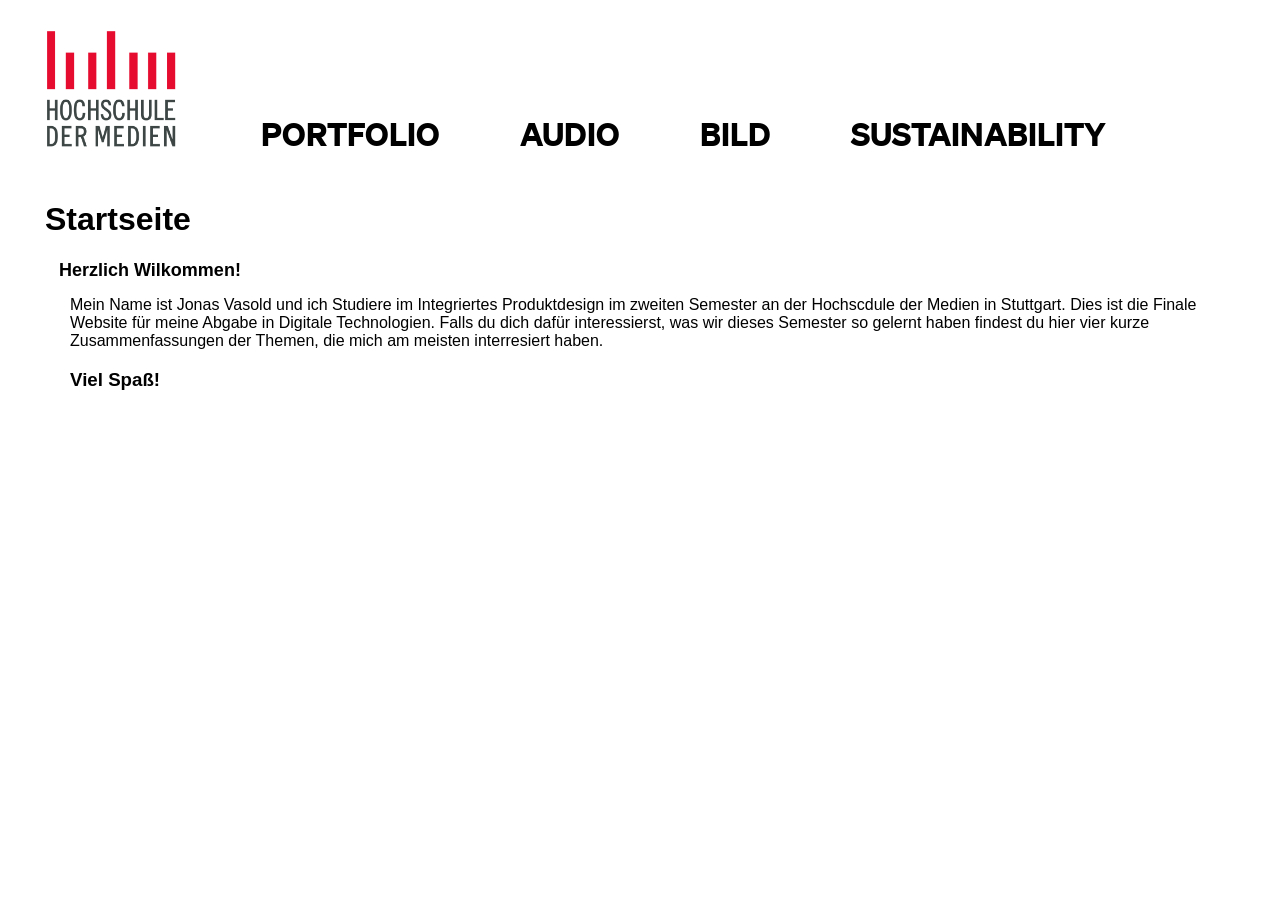
==== index.html @ f0445aa1 "Add files via upload" ====
<DOCTYPE html>
     
    <html>
    <head>
        <link href="https://fonts.googleapis.com/css2?family=Roboto:wght@300;700&display=swap rel=stylesheet type=text/css">
        <meta charset="utf-8">
        <title>Website &ndash; Sartseite</title>
        <link rel="stylesheet" href="css/Style.css">
    </head>

     <body>
        <div class="container">
              <div class="main-header-container">
                <header class="main-header clearfix">
                    <a class="logo" href="index.html">
                        <img src="img/hdmlogo.png" height="130">
                    </a>
                    <nav class="vertmenu">
                        <ul classs='clearfix'>
                            <li><a href="portfolio.html">Portfolio</a></li>
                            <li><a href="audio.html">Audio</a></li>
                            <li><a href="bild.html">Bild</a></li>
                            <li><a href="sustainability.html">Sustainability</a></li>
                        </ul>
                    </nav> <!-- Navigation -->
                </header> <!-- Kopfzeile Inhalt -->
              </div> <!-- Kopfzeile Container -->
             
              <div class="text-container">
                 <h1>Startseite</h1>
                 <h2>Herzlich Wilkommen!</h2>
                 <a>Mein Name ist Jonas Vasold und ich Studiere im Integriertes Produktdesign im zweiten Semester an der Hochscdule der Medien in Stuttgart.
                     Dies ist die Finale Website für meine Abgabe in Digitale Technologien. Falls du dich dafür interessierst, was wir dieses Semester so gelernt haben findest du hier vier kurze Zusammenfassungen der Themen, die mich am meisten interresiert haben. 
                 </a>
                 <h3>Viel Spaß!</h2>
             </div>

        </div>


    </body>
---- css/Style.css ----
*{
    -webkit-box-sizing: border-box;
    -moz-box-sizing: border-box;
    -o-box-sizing: border-box;
    box-sizing: border-box;
}
@font-face {
    font-family: soehne;
    src: url(../fonts/test-soehne-dreiviertelfett.woff);
}


body{
    font-family: 'Roboto', sans-serif;
    max-width: 1200px;
    margin: auto;
    padding: 0px;
}

a {
    text-decoration: none;

}

.main-header {
    position: fixed;
    top: 0pxs;
    background-color: white;
    width: 100%;
    height: 175px;

}

.main-header .logo {
    float:left;
    padding-top: 25px;
}

.main-header nav {
    float:left;
    padding-top: 95px;
    border-color: crimson;
}

.main-header ul {
list-style: none;
}

.main-header li {
    float:left;
}


.main-header nav a {
    display: block;
    padding: 3px 40px;
    font-family:'soehne';
    text-transform: uppercase;
    font-size: xx-large;
    color: black;
}

.main-header nav a:hover {
    color: rgb(255, 255, 255);
}

.main-header nav a:hover {
    background-color: black;
}

.text-container  {
    padding-top: 180px;    
    padding-left: 30px;
    padding-bottom: 30px;
    max-width: 1170px;
}

.text-container h1 {
    font-size: xx-large;
    font-weight: 900;
    text-indent: -25px;   
}

.text-container h2 {
    font-size: large;
    font-weight: 900;
    padding-left: 4px;
    text-indent: -15px;

}
.text-container a {
    font-size: medium;
    font-weight: 500;
}

.picture {
    padding-top: 20px;
}

.pdf-container{
    padding-top: 15px;
}

.footer{
    font-size: medium;
    float: none;
    padding: 30px;
    margin: auto;
    width: 50%;
    text-align: center;
    text-decoration: none;
    
}

.clearfix:before,
.clearfix:after {
    content:"";
    display:table;
    clear:both;
}
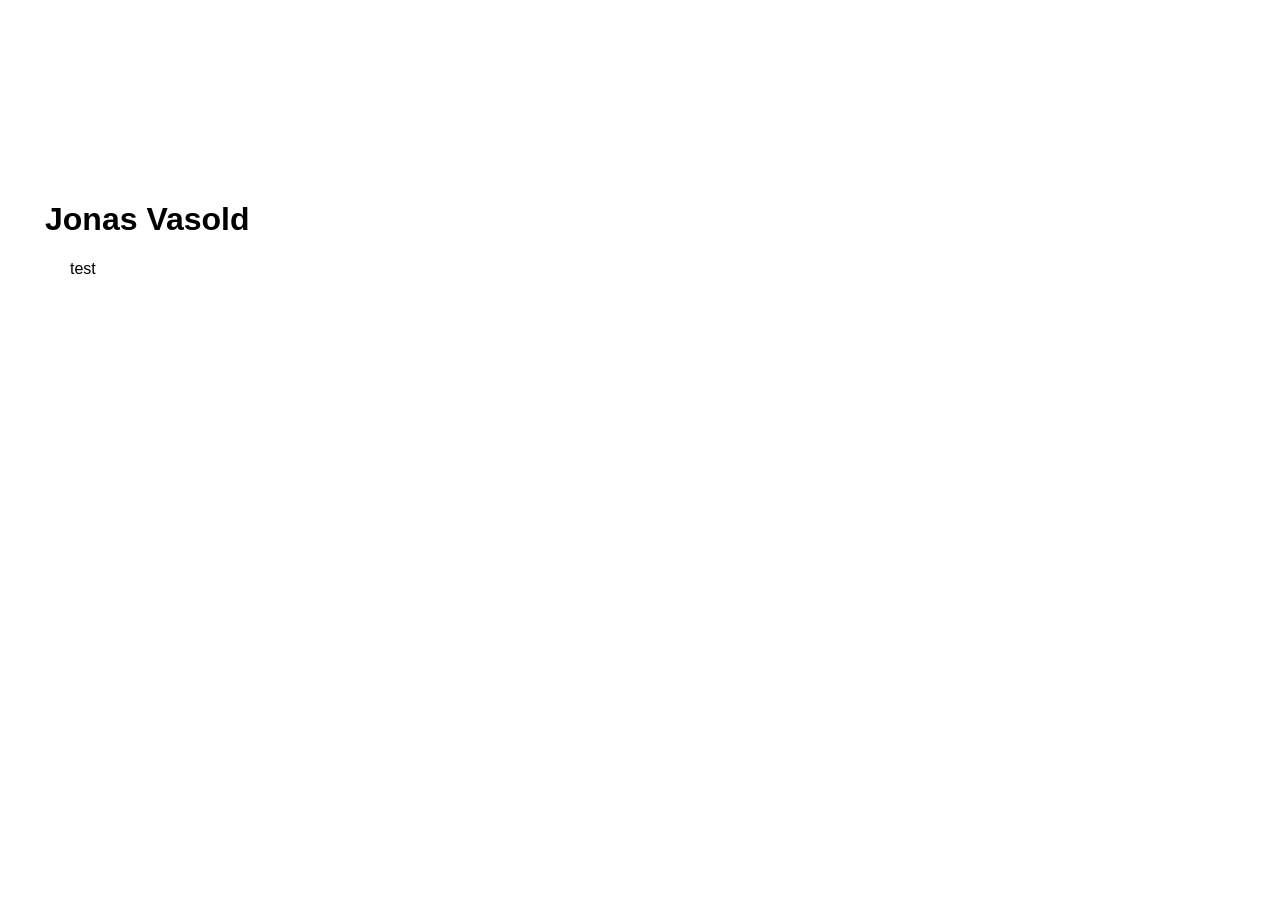
==== commit 8256b1b9: "Update index.html" ====
--- a/index.html
+++ b/index.html
@@ -10,29 +10,10 @@
 
      <body>
         <div class="container">
-              <div class="main-header-container">
-                <header class="main-header clearfix">
-                    <a class="logo" href="index.html">
-                        <img src="img/hdmlogo.png" height="130">
-                    </a>
-                    <nav class="vertmenu">
-                        <ul classs='clearfix'>
-                            <li><a href="portfolio.html">Portfolio</a></li>
-                            <li><a href="audio.html">Audio</a></li>
-                            <li><a href="bild.html">Bild</a></li>
-                            <li><a href="sustainability.html">Sustainability</a></li>
-                        </ul>
-                    </nav> <!-- Navigation -->
-                </header> <!-- Kopfzeile Inhalt -->
-              </div> <!-- Kopfzeile Container -->
-             
+                           
               <div class="text-container">
-                 <h1>Startseite</h1>
-                 <h2>Herzlich Wilkommen!</h2>
-                 <a>Mein Name ist Jonas Vasold und ich Studiere im Integriertes Produktdesign im zweiten Semester an der Hochscdule der Medien in Stuttgart.
-                     Dies ist die Finale Website für meine Abgabe in Digitale Technologien. Falls du dich dafür interessierst, was wir dieses Semester so gelernt haben findest du hier vier kurze Zusammenfassungen der Themen, die mich am meisten interresiert haben. 
-                 </a>
-                 <h3>Viel Spaß!</h2>
+                 <h1>Jonas Vasold</h1>
+                 <a>test</a>
              </div>
 
         </div>
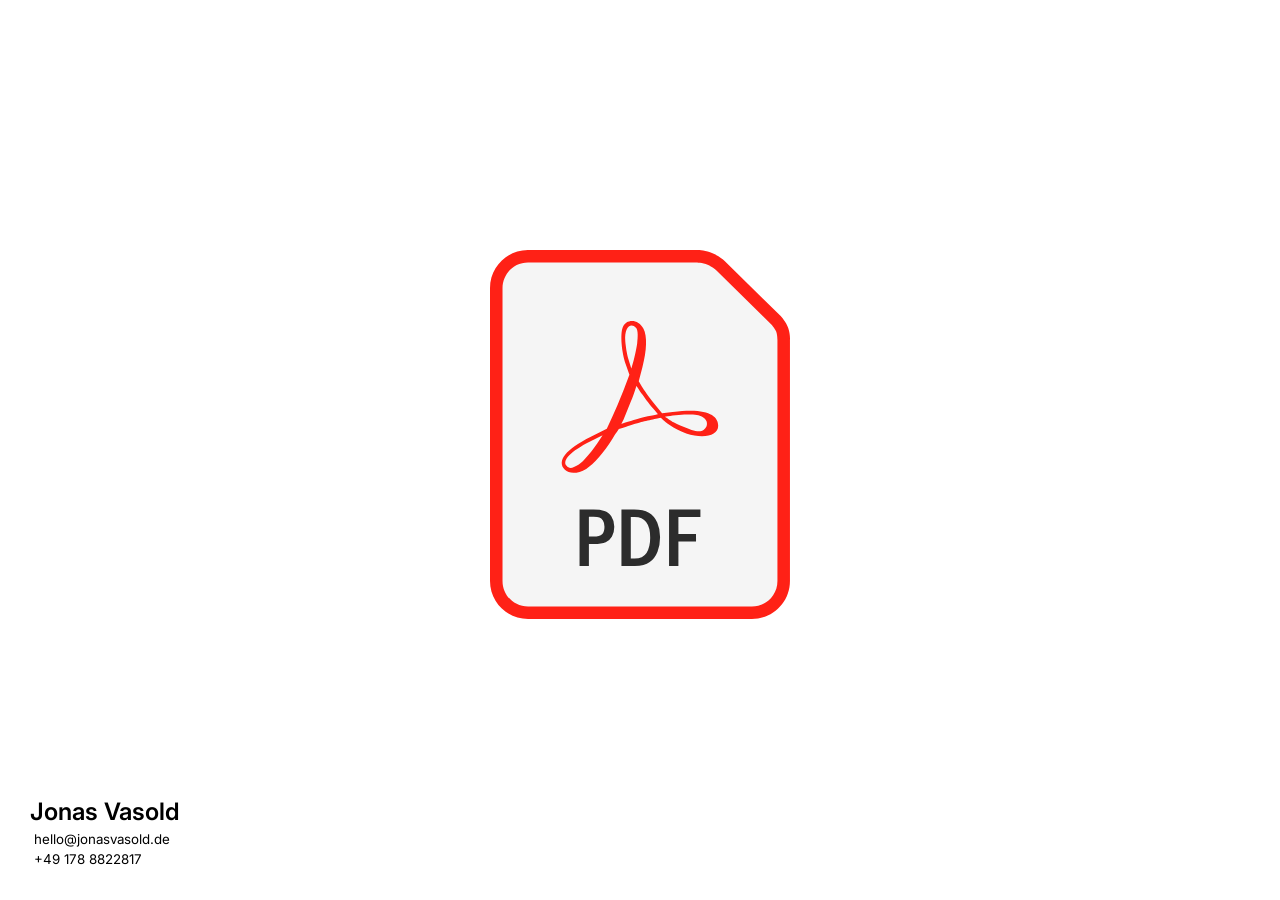
==== commit 219ed3a7: "Add files via upload" ====
--- a/index.html
+++ b/index.html
@@ -1,29 +1,30 @@
- <DOCTYPE html>
-     
-    <html>
-    <head>
-        <link href="https://fonts.googleapis.com/css2?family=Roboto:wght@300;700&display=swap rel=stylesheet type=text/css">
-        <meta charset="utf-8">
-        <title>Website &ndash; Sartseite</title>
-        <link rel="stylesheet" href="css/Style.css">
-    </head>
-
-     <body>
-        <div class="container">
-                           
-              <div class="text-container">
-                 <h1>Jonas Vasold</h1>
-                 <a>test</a>
-             </div>
-
-        </div>
-
-
-    </body>
- 
-
-
-
-
-
-
+<!DOCTYPE html>
+<html lang="en">
+<head>
+    <meta charset="UTF-8">
+    <meta name="viewport" content="width=device-width, initial-scale=1.0">
+    <title>Document</title>
+    <link rel="stylesheet"  href="style.css">
+</head>
+<body>
+    <div class="center">
+        <a href="/pdf/Portfolio.pdf" target="_blank">
+        <img src="/image/PDF_file_icon.svg" width="100%">
+        </a>
+    </div>
+    
+<section>
+    <div class="flex-container">
+        <div class="text-container">
+            <h1> Jonas Vasold </h1>
+            <p>
+                <a href="mailto:hello@jonasvasold.de">hello@jonasvasold.de</a>
+                <br>
+                <a href="tel:+491788822817">+49 178 8822817</a>
+            </p>
+        </div>
+    </div>
+</section>
+
+</body>
+</html>
--- a/style.css
+++ b/style.css
@@ -0,0 +1,67 @@
+@import url('https://fonts.googleapis.com/css2?family=Inter:ital,opsz,wght@0,14..32,100..900;1,14..32,100..900&display=swap');
+
+:root {
+  --base-color: #ffffff;  
+  --text-color: #000000;
+}
+
+* {
+    margin: 0;
+    padding: 0;
+    box-sizing: border-box;
+}
+
+html {
+    font-family: Inter, Arial, Helvetica, sans-serif;
+    color: var(--text-color);
+    text-decoration: none;
+    
+}
+
+body {
+    padding: 1em;
+    background-color: var(--base-color);
+}
+
+h1 {
+    margin-bottom: 3pt;
+    font-size: 12;
+    font-weight: 600;
+
+}
+
+p {
+    font-size: 10pt;
+    font-weight: 400;
+    padding-left: 3pt;
+    line-height: 1.5;
+}
+
+a{
+    color: var(--text-color);
+}
+
+a:link {
+    text-decoration: none;
+
+}
+
+a:hover {
+    text-decoration: underline;
+}
+
+section {
+    position: absolute;
+    bottom: 30px;
+    left: 30px;
+}
+.center {
+position: absolute;
+width: 300px;
+height: 300px;
+margin: auto;
+top: 0;
+right: 0;
+bottom: 100px;
+left: 0;
+}
